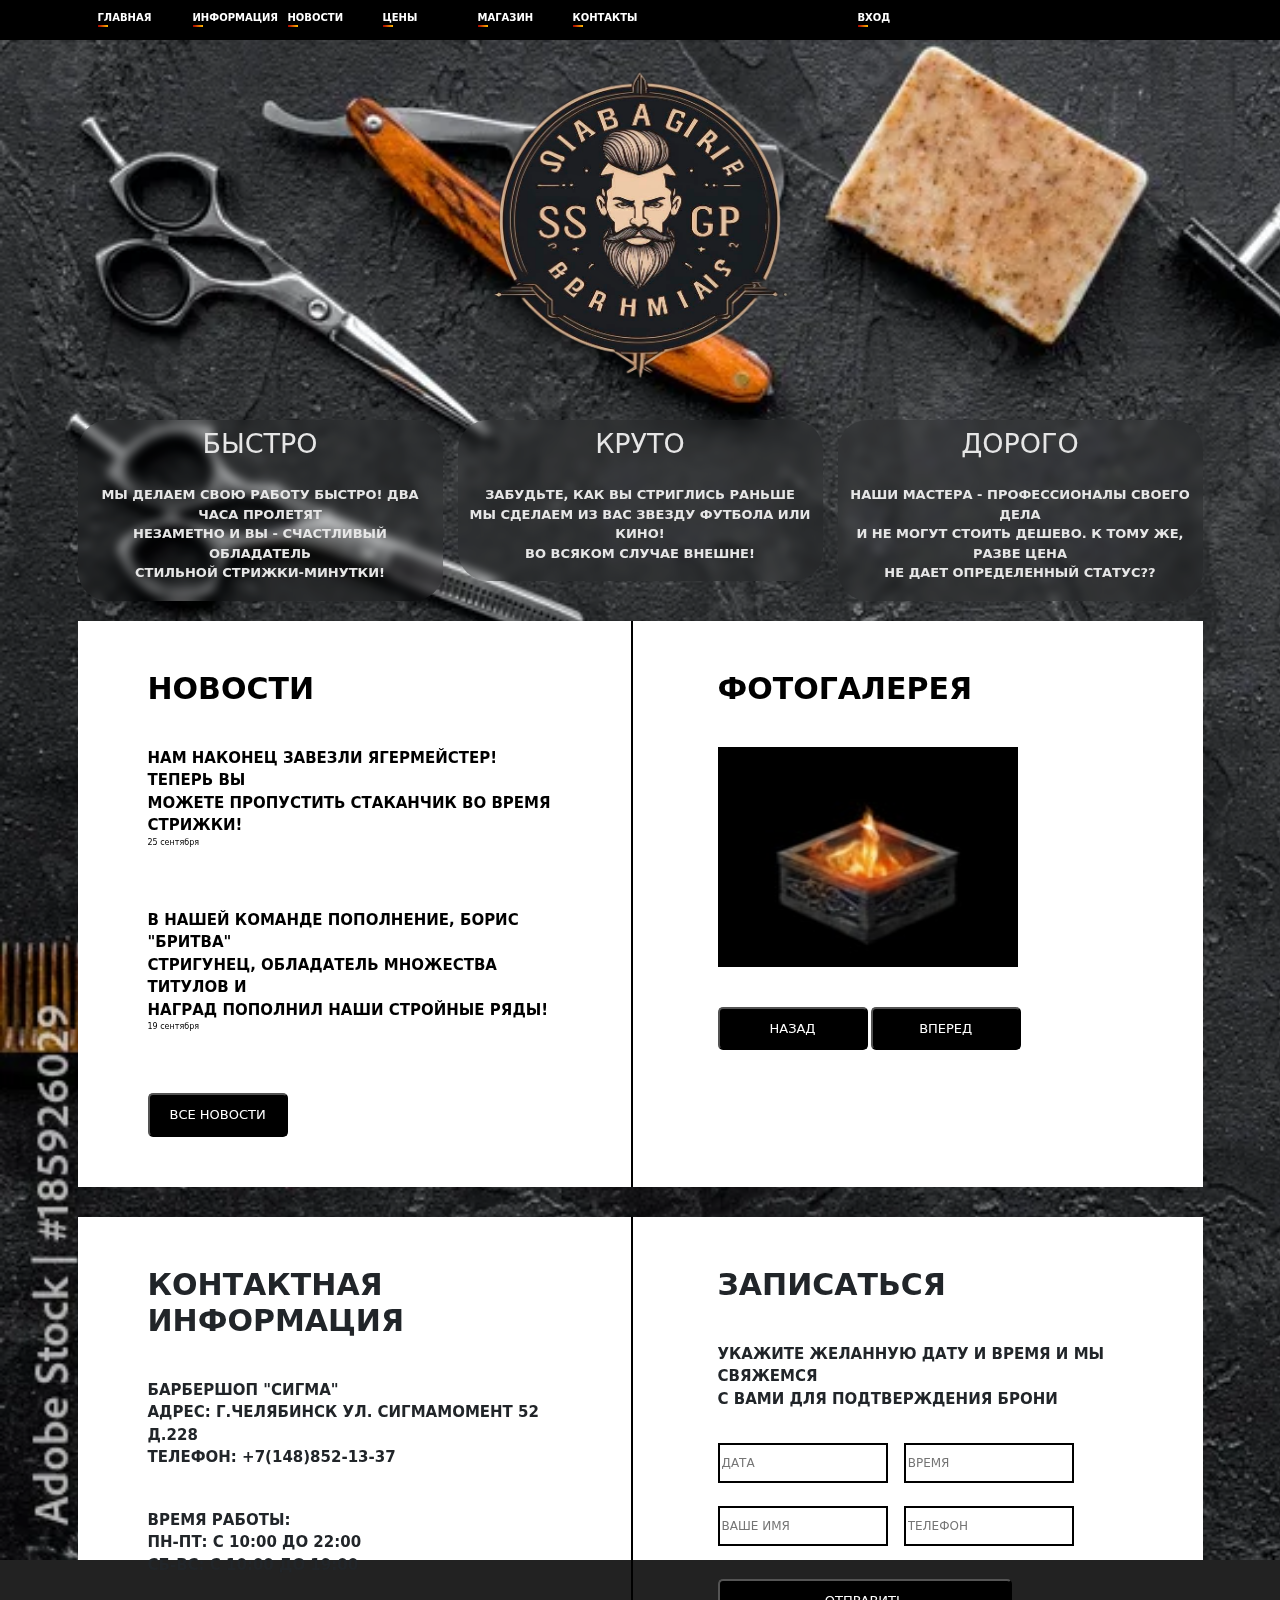
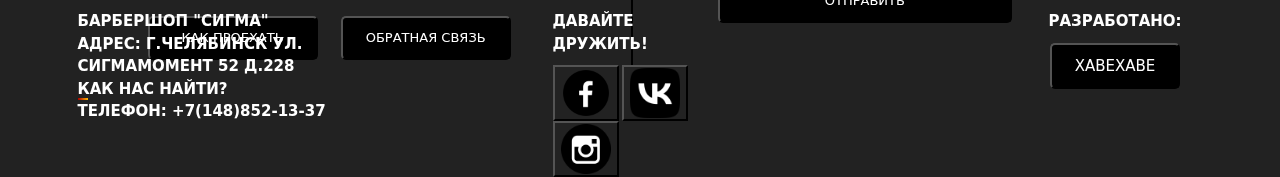
==== zzzz/index.html @ 8d49e7ca "Add files via upload" ====
<!DOCTYPE html>
<html lang="en">
<head>
	<title>test</title>
	<meta charset="utf-8">
	<meta name="viewport" content="width=device-width">

	<link rel="stylesheet" type="text/css" href="css/style.css"/>
	<link rel="stylesheet" href="css/bootstrap.css">

</head>
<body>


<div class="header">
	<div class="container">
		<div class="row">


			<div class="col-lg-1">
				<div class="header-nav"><a href="">ГЛАВНАЯ</a></div>
			</div>
			<div class="col-lg-1">
				<div class="header-nav"><a href="">ИНФОРМАЦИЯ</a></div>
			</div>
			<div class="col-lg-1">
				<div class="header-nav"><a href="">НОВОСТИ</a></div>
			</div>
			<div class="col-lg-1">
				<div class="header-nav"><a href="">ЦЕНЫ</a></div>
			</div>
			<div class="col-lg-1">
				<div class="header-nav"><a href="">МАГАЗИН</a></div>
			</div>
			<div class="col-lg-1">
				<div class="header-nav"><a href="">КОНТАКТЫ</a></div>
			</div>

			<div class="offset-lg-2 col-lg-2">
				<div class="header-entranse">
					<a href="#">ВХОД</a>
				</div>
			</div>


		</div>
	</div>
</div>



<div class="main">
	<div class="container">


		<div class="main-header">
			<div class="row">

				<div class="col-lg-12">
					<div class="main-header-logo">
						<img src="img/logo.png" alt="Лого сайта">
					</div>
				</div>

				<div class="col-lg-4">
					<div class="main-header-facts">
						<h1>БЫСТРО</h1>
						<p>МЫ ДЕЛАЕМ СВОЮ РАБОТУ БЫСТРО! ДВА ЧАСА ПРОЛЕТЯТ <br> НЕЗАМЕТНО И ВЫ - СЧАСТЛИВЫЙ ОБЛАДАТЕЛЬ <br>СТИЛЬНОЙ СТРИЖКИ-МИНУТКИ!</p>
					</div>
				</div>

				<div class="col-lg-4">
					<div class="main-header-facts">
						<h1>КРУТО</h1>
						<p>ЗАБУДЬТЕ, КАК ВЫ СТРИГЛИСЬ РАНЬШЕ<br> МЫ СДЕЛАЕМ ИЗ ВАС ЗВЕЗДУ ФУТБОЛА ИЛИ КИНО! <br>ВО ВСЯКОМ СЛУЧАЕ ВНЕШНЕ!</p>
					</div>
				</div>

				<div class="col-lg-4">
					<div class="main-header-facts">
						<h1>ДОРОГО</h1>
						<p>НАШИ МАСТЕРА - ПРОФЕССИОНАЛЫ СВОЕГО ДЕЛА <br>И НЕ МОГУТ СТОИТЬ ДЕШЕВО. К ТОМУ ЖЕ, РАЗВЕ ЦЕНА <br>НЕ ДАЕТ ОПРЕДЕЛЕННЫЙ СТАТУС??</p>
					</div>
				</div>

			</div>
		</div>

		<!-- ПЕРВАЯ ФИГНЯ -->
		<div class="main-info">
			<div class="row">

				<div class="col-lg-6">
					<div class="main-info-news">
						<h2>НОВОСТИ</h2>
						<div class="main-info-news-first">
							<strong>НАМ НАКОНЕЦ ЗАВЕЗЛИ ЯГЕРМЕЙСТЕР! ТЕПЕРЬ ВЫ <br> МОЖЕТЕ ПРОПУСТИТЬ СТАКАНЧИК ВО ВРЕМЯ СТРИЖКИ!</strong>
							<p>25 сентября</p>
						</div>

						<div class="main-info-news-second">
							<strong>В НАШЕЙ КОМАНДЕ ПОПОЛНЕНИЕ, БОРИС "БРИТВА" <br> СТРИГУНЕЦ, ОБЛАДАТЕЛЬ МНОЖЕСТВА ТИТУЛОВ И <br> НАГРАД ПОПОЛНИЛ НАШИ СТРОЙНЫЕ РЯДЫ!</strong>
							<p>19 сентября</p>
						</div>

						<form action="#">
							<button class="button">ВСЕ НОВОСТИ</button>
						</form>
					</div>
				</div>

				<div class="col-lg-6">
					<div class="main-info-photo">
						<h3>ФОТОГАЛЕРЕЯ</h3>
						<div class="main-info-photo-block">
							<img src="img/photo.png" alt="фотка">
							<form action="#" class="main-info-photo-block-left">
								<button class="button">НАЗАД</button>
								<button class="button">ВПЕРЕД</button>
							</form>
						</div>
					</div>
				</div>

			</div>
		</div>

		<!-- ВТОРАЯ ФИГНЯ -->
		<div class="main-coninfo">
			<div class="row">
				
				<div class="col-lg-6">
					<div class="main-coninfo-first">
						<h4>КОНТАКТНАЯ ИНФОРМАЦИЯ</h4>
						<p>БАРБЕРШОП "СИГМА" <br> АДРЕС: Г.ЧЕЛЯБИНСК УЛ. СИГМАМОМЕНТ 52 Д.228 <br> ТЕЛЕФОН: +7(148)852-13-37</p>
						<p>ВРЕМЯ РАБОТЫ: <br> ПН-ПТ: С 10:00 ДО 22:00 <br> СБ-ВС: С 10:00 ДО 19:00</p>
						<form action="#">
							<button class="button">КАК ПРОЕХАТЬ</button>
							<button class="button">ОБРАТНАЯ СВЯЗЬ</button>
						</form>
					</div>
				</div>

				<div class="col-lg-6">
					<div class="main-coninfo-second">
						<h5>ЗАПИСАТЬСЯ</h5>	
						<p>УКАЖИТЕ ЖЕЛАННУЮ ДАТУ И ВРЕМЯ И МЫ СВЯЖЕМСЯ <br>	С ВАМИ ДЛЯ ПОДТВЕРЖДЕНИЯ БРОНИ</p>
						<form action="#">
							<input type="text" placeholder="ДАТА">
							<input type="text" placeholder="ВРЕМЯ">
						</form>
						<form action="#">
							<input type="text" placeholder="ВАШЕ ИМЯ">
							<input type="text" placeholder="ТЕЛЕФОН">
						</form>

						<form action="#"><button class="button">ОТПРАВИТЬ</button></form>
					
					</div>	
				</div>

			</div>
		</div>



	</div>
</div>


<div class="footer">
	<div class="container">

		<div class="footer-main">
			<div class="row">
				<div class="col-lg-4">
					<div class="footer-info">
						<p>БАРБЕРШОП "СИГМА" <br> АДРЕС: Г.ЧЕЛЯБИНСК УЛ. СИГМАМОМЕНТ 52 Д.228 <br> <a href="#"> КАК НАС НАЙТИ?</a> <br> ТЕЛЕФОН: +7(148)852-13-37</p>
					</div>
				</div>

				<div class="offset-lg-1 col-lg-2">
					<div class="footer-connect">
						<p>ДАВАЙТЕ ДРУЖИТЬ!</p>
						<form action="https://vk.com/have20211"><button class="footer-connect-button"><img src="img/footer1.png" alt="Картинка"></button></form>
						<form action="https://vk.com/have20211"><button class="footer-connect-button"><img src="img/footer2.png" alt="Картинка"></button></form>
						<form action="https://vk.com/have20211"><button class="footer-connect-button"><img src="img/footer3.png" alt="Картинка"></button></form>
					</div>
				</div>

				<div class="offset-lg-3 col-lg-2">
					<div class="footer-creator">
						<p>РАЗРАБОТАНО:</p>
						<form action="https://vk.com/have20211"><button class="button">ХАВЕХАВЕ</button></form>
					</div>
				</div>


			</div>
		</div>

	</div>
</div>



</body>
</html>
---- zzzz/css/style.css ----
/*Шрифты*/
@font-face {
  font-family: 'ProximaNova_reg';
  src: url('../fonts/ProximaNova-Regular.eot');
  src: url('../fonts/ProximaNova-Regular.eot?#iefix') format('embedded-opentype'), url('../fonts/ProximaNova-Regular.woff2') format('woff2'), url('../fonts/ProximaNova-Regular.woff') format('woff'), url('../fonts/ProximaNova-Regular.ttf') format('truetype'), url('../fonts/ProximaNova-Regular.svg#ProximaNova-Regular') format('svg');
  font-weight: normal;
  font-style: normal;
  font-display: swap;
}
html {
  font-size: 10px;
}
body {
  font-family: 'ProximaNova_reg', sans-serif;
}
.header {
  position: fixed;
  width: 100%;
  background-color: black;
  height: 4rem;
}
.header a {
  text-align: center;
  display: inline-block;
  font-size: 1,5rem;
  font-weight: bold;
  color: white;
  margin: 1rem 2rem;
  background-image: linear-gradient(to right, #aa0000, #ffbb00);
  background-repeat: no-repeat;
  background-size: 10px 2px;
  background-position: left bottom;
  padding-bottom: 2px;
  text-decoration: none;
  transition: 0.3s;
}
.header a:hover {
  background-size: 100% 2px;
  color: #ffee00;
}
-nav {
  text-align: center;
}
.button {
  border-radius: 0.5rem;
  font-size: 1.3rem;
  color: white;
  background-color: black;
  padding: 1rem 2rem;
  background-image: linear-gradient(to right, #aa0000, #ffbb00);
  background-size: 0px 100%;
  background-repeat: no-repeat;
  transition: 0.3s;
}
.button:hover {
  background-size: 100% 100%;
}
.main {
  height: 156rem;
  background: url(../img/background.png);
  background-repeat: no-repeat;
  background-size: cover;
}
.main-header-logo {
  display: flex;
  justify-content: center;
  margin: 2rem auto 4rem auto;
}
.main-header-logo img {
  margin-top: 5rem;
  width: 30rem;
  height: 31rem;
}
.main-header-facts {
  padding: 0.8rem;
  border-radius: 3rem;
  color: white;
  filter: brightness(0.9);
  backdrop-filter: blur(5px);
  text-align: center;
  font-weight: bold;
  margin-bottom: 2rem;
}
.main-header-facts h1 {
  margin-bottom: 2.5rem;
  font-size: 2.7rem;
}
.main-header-facts p {
  font-size: 1.3rem;
}
.main-info {
  background-color: white;
  margin-bottom: 3rem;
}
.main-info-news {
  padding: 5rem 7rem;
  border-right: 2px solid black;
  color: black;
}
.main-info-news h2 {
  font-size: 3rem;
  margin-bottom: 4rem;
  font-weight: bold;
}
.main-info-news strong {
  font-size: 1.5rem;
}
.main-info-news p {
  font-size: 0.8rem;
}
.main-info-news-first {
  margin: 4rem auto;
}
.main-info-news-second {
  margin: 6rem auto;
}
.main-info-photo {
  padding: 5rem 7rem;
  color: black;
}
.main-info-photo h3 {
  font-size: 3rem;
  margin-bottom: 4rem;
  font-weight: bold;
}
.main-info-photo img {
  display: block;
  height: 22rem;
  width: 30rem;
  margin-bottom: 4rem;
}
.main-info-photo form {
  display: inline-block;
}
.main-info-photo button {
  width: 15rem;
}
.main-coninfo {
  background-color: white;
}
.main-coninfo-first {
  padding: 5rem 7rem;
  border-right: 2px solid black;
}
.main-coninfo-first h4 {
  font-size: 3rem;
  margin-bottom: 4rem;
  font-weight: bold;
}
.main-coninfo-first p {
  font-weight: bold;
  font-size: 1.5rem;
  margin-bottom: 4rem;
}
.main-coninfo-first button {
  width: 17rem;
  margin-right: 2rem;
}
.main-coninfo-second {
  padding: 5rem 7rem;
}
.main-coninfo-second h5 {
  font-size: 3rem;
  margin-bottom: 4rem;
  font-weight: bold;
}
.main-coninfo-second p {
  font-weight: bold;
  font-size: 1.5rem;
  margin-bottom: 2rem;
}
.main-coninfo-second input {
  font-size: 1.2rem;
  border: 2px solid black;
  margin: 1.3rem 1.3rem 1rem auto;
  height: 4rem;
  width: 17rem;
}
.main-coninfo-second button {
  margin-top: 2.3rem;
  width: 71%;
}
.footer {
  color: white;
  padding-top: 5rem;
  background-color: #222222;
}
.footer-info {
  margin-bottom: 3rem;
}
.footer-info p {
  font-weight: bold;
  font-size: 1.5rem;
  margin-bottom: 2rem;
}
.footer-info a {
  color: white;
  background-image: linear-gradient(to right, #aa0000, #ffbb00);
  background-repeat: no-repeat;
  background-size: 10px 2px;
  background-position: left bottom;
  padding-bottom: 2px;
  text-decoration: none;
  transition: 0.3s;
}
.footer-info a:hover {
  background-size: 100% 2px;
  color: #ffee00;
}
.footer-connect p {
  font-weight: bold;
  font-size: 1.5rem;
}
.footer-connect img {
  height: 5rem;
  width: 5rem;
}
.footer-connect form {
  display: inline-block;
}
.footer-connect button {
  background-color: #222222;
  transition: 0.3s;
}
.footer-connect button:hover {
  background-color: gray;
  transform: scale(1.2);
}
.footer-connect-button {
  background-color: #222222;
}
.footer-creator {
  text-align: center;
}
.footer-creator p {
  font-weight: bold;
  font-size: 1.5rem;
}
.footer-creator button {
  width: 13rem;
  font-size: 1.5rem;
}
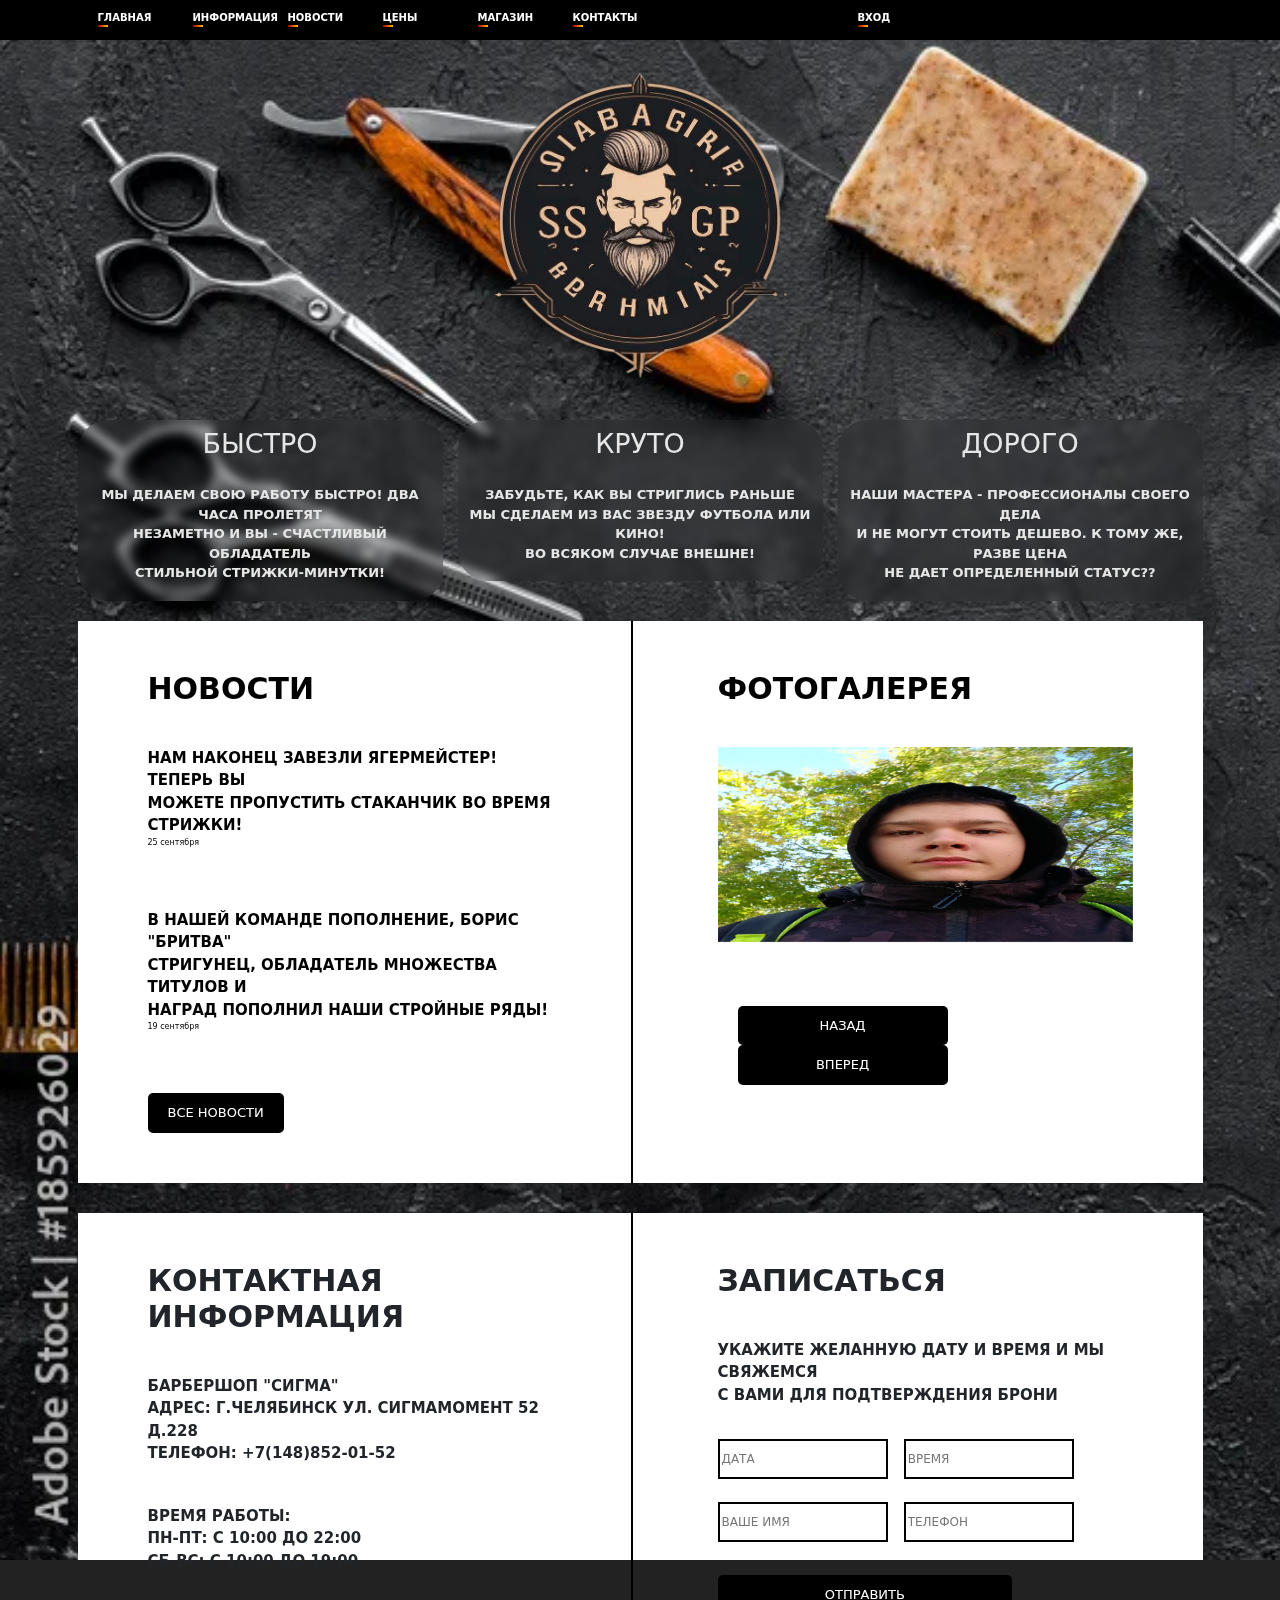
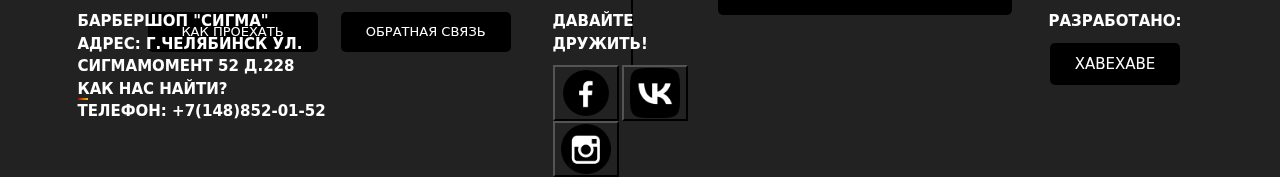
==== commit ea6f880f: "13.10.24 update" ====
--- a/zzzz/index.html
+++ b/zzzz/index.html
@@ -1,206 +1,291 @@
 <!DOCTYPE html>
-<html lang="en">
+<html lang="ru">
 <head>
 	<title>test</title>
 	<meta charset="utf-8">
 	<meta name="viewport" content="width=device-width">
 
 	<link rel="stylesheet" type="text/css" href="css/style.css"/>
-	<link rel="stylesheet" href="css/bootstrap.css">
+	<link rel="stylesheet" href="https://cdn.jsdelivr.net/npm/bootstrap@5.3.3/dist/css/bootstrap.min.css">
+
+	<script src="https://cdn.jsdelivr.net/npm/bootstrap@5.3.3/dist/js/bootstrap.min.js"></script>
 
 </head>
 <body>
 
 
-<div class="header">
-	<div class="container">
-		<div class="row">
-
-
-			<div class="col-lg-1">
-				<div class="header-nav"><a href="">ГЛАВНАЯ</a></div>
-			</div>
-			<div class="col-lg-1">
-				<div class="header-nav"><a href="">ИНФОРМАЦИЯ</a></div>
-			</div>
-			<div class="col-lg-1">
-				<div class="header-nav"><a href="">НОВОСТИ</a></div>
-			</div>
-			<div class="col-lg-1">
-				<div class="header-nav"><a href="">ЦЕНЫ</a></div>
-			</div>
-			<div class="col-lg-1">
-				<div class="header-nav"><a href="">МАГАЗИН</a></div>
-			</div>
-			<div class="col-lg-1">
-				<div class="header-nav"><a href="">КОНТАКТЫ</a></div>
-			</div>
-
-			<div class="offset-lg-2 col-lg-2">
-				<div class="header-entranse">
-					<a href="#">ВХОД</a>
-				</div>
-			</div>
-
-
-		</div>
-	</div>
-</div>
-
-
-
-<div class="main">
-	<div class="container">
-
-
-		<div class="main-header">
+	<div class="header">
+		<div class="container">
 			<div class="row">
 
-				<div class="col-lg-12">
-					<div class="main-header-logo">
-						<img src="img/logo.png" alt="Лого сайта">
-					</div>
-				</div>
-
-				<div class="col-lg-4">
-					<div class="main-header-facts">
-						<h1>БЫСТРО</h1>
-						<p>МЫ ДЕЛАЕМ СВОЮ РАБОТУ БЫСТРО! ДВА ЧАСА ПРОЛЕТЯТ <br> НЕЗАМЕТНО И ВЫ - СЧАСТЛИВЫЙ ОБЛАДАТЕЛЬ <br>СТИЛЬНОЙ СТРИЖКИ-МИНУТКИ!</p>
-					</div>
-				</div>
-
-				<div class="col-lg-4">
-					<div class="main-header-facts">
-						<h1>КРУТО</h1>
-						<p>ЗАБУДЬТЕ, КАК ВЫ СТРИГЛИСЬ РАНЬШЕ<br> МЫ СДЕЛАЕМ ИЗ ВАС ЗВЕЗДУ ФУТБОЛА ИЛИ КИНО! <br>ВО ВСЯКОМ СЛУЧАЕ ВНЕШНЕ!</p>
-					</div>
-				</div>
-
-				<div class="col-lg-4">
-					<div class="main-header-facts">
-						<h1>ДОРОГО</h1>
-						<p>НАШИ МАСТЕРА - ПРОФЕССИОНАЛЫ СВОЕГО ДЕЛА <br>И НЕ МОГУТ СТОИТЬ ДЕШЕВО. К ТОМУ ЖЕ, РАЗВЕ ЦЕНА <br>НЕ ДАЕТ ОПРЕДЕЛЕННЫЙ СТАТУС??</p>
-					</div>
-				</div>
-
-			</div>
-		</div>
-
-		<!-- ПЕРВАЯ ФИГНЯ -->
-		<div class="main-info">
-			<div class="row">
-
-				<div class="col-lg-6">
-					<div class="main-info-news">
-						<h2>НОВОСТИ</h2>
-						<div class="main-info-news-first">
-							<strong>НАМ НАКОНЕЦ ЗАВЕЗЛИ ЯГЕРМЕЙСТЕР! ТЕПЕРЬ ВЫ <br> МОЖЕТЕ ПРОПУСТИТЬ СТАКАНЧИК ВО ВРЕМЯ СТРИЖКИ!</strong>
-							<p>25 сентября</p>
-						</div>
-
-						<div class="main-info-news-second">
-							<strong>В НАШЕЙ КОМАНДЕ ПОПОЛНЕНИЕ, БОРИС "БРИТВА" <br> СТРИГУНЕЦ, ОБЛАДАТЕЛЬ МНОЖЕСТВА ТИТУЛОВ И <br> НАГРАД ПОПОЛНИЛ НАШИ СТРОЙНЫЕ РЯДЫ!</strong>
-							<p>19 сентября</p>
-						</div>
-
-						<form action="#">
-							<button class="button">ВСЕ НОВОСТИ</button>
-						</form>
-					</div>
-				</div>
-
-				<div class="col-lg-6">
-					<div class="main-info-photo">
-						<h3>ФОТОГАЛЕРЕЯ</h3>
-						<div class="main-info-photo-block">
-							<img src="img/photo.png" alt="фотка">
-							<form action="#" class="main-info-photo-block-left">
-								<button class="button">НАЗАД</button>
-								<button class="button">ВПЕРЕД</button>
-							</form>
-						</div>
-					</div>
-				</div>
-
-			</div>
-		</div>
-
-		<!-- ВТОРАЯ ФИГНЯ -->
-		<div class="main-coninfo">
-			<div class="row">
-				
-				<div class="col-lg-6">
-					<div class="main-coninfo-first">
-						<h4>КОНТАКТНАЯ ИНФОРМАЦИЯ</h4>
-						<p>БАРБЕРШОП "СИГМА" <br> АДРЕС: Г.ЧЕЛЯБИНСК УЛ. СИГМАМОМЕНТ 52 Д.228 <br> ТЕЛЕФОН: +7(148)852-13-37</p>
-						<p>ВРЕМЯ РАБОТЫ: <br> ПН-ПТ: С 10:00 ДО 22:00 <br> СБ-ВС: С 10:00 ДО 19:00</p>
-						<form action="#">
-							<button class="button">КАК ПРОЕХАТЬ</button>
-							<button class="button">ОБРАТНАЯ СВЯЗЬ</button>
-						</form>
-					</div>
-				</div>
-
-				<div class="col-lg-6">
-					<div class="main-coninfo-second">
-						<h5>ЗАПИСАТЬСЯ</h5>	
-						<p>УКАЖИТЕ ЖЕЛАННУЮ ДАТУ И ВРЕМЯ И МЫ СВЯЖЕМСЯ <br>	С ВАМИ ДЛЯ ПОДТВЕРЖДЕНИЯ БРОНИ</p>
-						<form action="#">
-							<input type="text" placeholder="ДАТА">
-							<input type="text" placeholder="ВРЕМЯ">
-						</form>
-						<form action="#">
-							<input type="text" placeholder="ВАШЕ ИМЯ">
-							<input type="text" placeholder="ТЕЛЕФОН">
-						</form>
-
-						<form action="#"><button class="button">ОТПРАВИТЬ</button></form>
+
+				<div class="col-lg-1">
+					<div class="header-nav"><a href="">ГЛАВНАЯ</a></div>
+				</div>
+				<div class="col-lg-1">
+					<div class="header-nav"><a href="">ИНФОРМАЦИЯ</a></div>
+				</div>
+				<div class="col-lg-1">
+					<div class="header-nav"><a href="">НОВОСТИ</a></div>
+				</div>
+				<div class="col-lg-1">
+					<div class="header-nav"><a href="">ЦЕНЫ</a></div>
+				</div>
+				<div class="col-lg-1">
+					<div class="header-nav"><a href="">МАГАЗИН</a></div>
+				</div>
+				<div class="col-lg-1">
+					<div class="header-nav"><a href="">КОНТАКТЫ</a></div>
+				</div>
+
+				<div class="offset-lg-2 col-lg-2">
+					<div class="header-entranse">
+						<a href="#">ВХОД</a>
+					</div>
+				</div>
+
+
+			</div>
+		</div>
+	</div>
+
+
+
+	<div class="main">
+		<div class="container">
+
+
+			<div class="main-header">
+				<div class="row">
+
+					<div class="col-lg-12">
+						<div class="main-header-logo">
+							<img src="img/logo.png" alt="Лого сайта">
+						</div>
+					</div>
+
+					<div class="col-lg-4">
+						<div class="main-header-facts">
+							<h1>БЫСТРО</h1>
+							<p>МЫ ДЕЛАЕМ СВОЮ РАБОТУ БЫСТРО! ДВА ЧАСА ПРОЛЕТЯТ <br> НЕЗАМЕТНО И ВЫ - СЧАСТЛИВЫЙ ОБЛАДАТЕЛЬ <br>СТИЛЬНОЙ СТРИЖКИ-МИНУТКИ!</p>
+						</div>
+					</div>
+
+					<div class="col-lg-4">
+						<div class="main-header-facts">
+							<h1>КРУТО</h1>
+							<p>ЗАБУДЬТЕ, КАК ВЫ СТРИГЛИСЬ РАНЬШЕ<br> МЫ СДЕЛАЕМ ИЗ ВАС ЗВЕЗДУ ФУТБОЛА ИЛИ КИНО! <br>ВО ВСЯКОМ СЛУЧАЕ ВНЕШНЕ!</p>
+						</div>
+					</div>
+
+					<div class="col-lg-4">
+						<div class="main-header-facts">
+							<h1>ДОРОГО</h1>
+							<p>НАШИ МАСТЕРА - ПРОФЕССИОНАЛЫ СВОЕГО ДЕЛА <br>И НЕ МОГУТ СТОИТЬ ДЕШЕВО. К ТОМУ ЖЕ, РАЗВЕ ЦЕНА <br>НЕ ДАЕТ ОПРЕДЕЛЕННЫЙ СТАТУС??</p>
+						</div>
+					</div>
+
+				</div>
+			</div>
+
+			<!-- ПЕРВАЯ ФИГНЯ -->
+			<div class="main-info">
+				<div class="row">
+
+					<div class="col-lg-6">
+						<div class="main-info-news">
+							<h2>НОВОСТИ</h2>
+							<div class="main-info-news-first">
+								<strong>НАМ НАКОНЕЦ ЗАВЕЗЛИ ЯГЕРМЕЙСТЕР! ТЕПЕРЬ ВЫ <br> МОЖЕТЕ ПРОПУСТИТЬ СТАКАНЧИК ВО ВРЕМЯ СТРИЖКИ!</strong>
+								<p>25 сентября</p>
+							</div>
+
+							<div class="main-info-news-second">
+								<strong>В НАШЕЙ КОМАНДЕ ПОПОЛНЕНИЕ, БОРИС "БРИТВА" <br> СТРИГУНЕЦ, ОБЛАДАТЕЛЬ МНОЖЕСТВА ТИТУЛОВ И <br> НАГРАД ПОПОЛНИЛ НАШИ СТРОЙНЫЕ РЯДЫ!</strong>
+								<p>19 сентября</p>
+							</div>
+
+							<form action="#">
+								<button class="button">ВСЕ НОВОСТИ</button>
+							</form>
+						</div>
+					</div>
+
+					<div class="col-lg-6">
+						<div class="main-info-photo">
+							<h3>ФОТОГАЛЕРЕЯ</h3>
+							<div class="main-info-photo-block">
+								
+								<div id="carouselExample" class="carousel slide">
+								  <div class="carousel-inner">
+								    <div class="carousel-item active">
+								      <img src="img/ludi/sanya.png" class="d-block w-100" alt="Первое фото">
+								    </div>
+								    <div class="carousel-item">
+								      <img src="img/ludi/rebyata.png" class="d-block w-100" alt="...">
+								    </div>
+								    <div class="carousel-item">
+								      <img src="img/ludi/have.png" class="d-block w-100" alt="...">
+								    </div>
+								  </div>
+								    <span class="carousel-control-prev-icon" aria-hidden="true"></span>
+								    <span class="visually-hidden">Предыдущий</span>
+								  </button>
+								    <span class="carousel-control-next-icon" aria-hidden="true"></span>
+								    <span class="visually-hidden">Следующий</span>
+								  </button>
+								</div>
+								<form action="#" class="main-info-photo-block-left left">
+									<button class="button prev" data-bs-target="#carouselExample" data-bs-slide="prev">НАЗАД</button>
+								</form>
+								<form action="" class="main-info-photo-block-right right">
+									<button class="button next" data-bs-target="#carouselExample" data-bs-slide="next">ВПЕРЕД</button>
+								</form>
+							</div>
+						</div>
+					</div>
+
+				</div>
+			</div>
+
+			<!-- ВТОРАЯ ФИГНЯ -->
+			<div class="main-coninfo">
+				<div class="row">
 					
-					</div>	
-				</div>
-
-			</div>
-		</div>
-
-
-
-	</div>
-</div>
-
-
-<div class="footer">
-	<div class="container">
-
-		<div class="footer-main">
-			<div class="row">
-				<div class="col-lg-4">
-					<div class="footer-info">
-						<p>БАРБЕРШОП "СИГМА" <br> АДРЕС: Г.ЧЕЛЯБИНСК УЛ. СИГМАМОМЕНТ 52 Д.228 <br> <a href="#"> КАК НАС НАЙТИ?</a> <br> ТЕЛЕФОН: +7(148)852-13-37</p>
-					</div>
-				</div>
-
-				<div class="offset-lg-1 col-lg-2">
-					<div class="footer-connect">
-						<p>ДАВАЙТЕ ДРУЖИТЬ!</p>
-						<form action="https://vk.com/have20211"><button class="footer-connect-button"><img src="img/footer1.png" alt="Картинка"></button></form>
-						<form action="https://vk.com/have20211"><button class="footer-connect-button"><img src="img/footer2.png" alt="Картинка"></button></form>
-						<form action="https://vk.com/have20211"><button class="footer-connect-button"><img src="img/footer3.png" alt="Картинка"></button></form>
-					</div>
-				</div>
-
-				<div class="offset-lg-3 col-lg-2">
-					<div class="footer-creator">
-						<p>РАЗРАБОТАНО:</p>
-						<form action="https://vk.com/have20211"><button class="button">ХАВЕХАВЕ</button></form>
-					</div>
-				</div>
-
-
-			</div>
-		</div>
-
-	</div>
-</div>
+					<div class="col-lg-6">
+						<div class="main-coninfo-first">
+							<h4>КОНТАКТНАЯ ИНФОРМАЦИЯ</h4>
+							<p>БАРБЕРШОП "СИГМА" <br> АДРЕС: Г.ЧЕЛЯБИНСК УЛ. СИГМАМОМЕНТ 52 Д.228 <br> ТЕЛЕФОН: +7(148)852-01-52</p>
+							<p>ВРЕМЯ РАБОТЫ: <br> ПН-ПТ: С 10:00 ДО 22:00 <br> СБ-ВС: С 10:00 ДО 19:00</p>
+							<form action="#">
+								<button class="button">КАК ПРОЕХАТЬ</button>
+								<button class="button">ОБРАТНАЯ СВЯЗЬ</button>
+							</form>
+						</div>
+					</div>
+
+					<div class="col-lg-6">
+						<div class="main-coninfo-second">
+							<h5>ЗАПИСАТЬСЯ</h5>	
+							<p>УКАЖИТЕ ЖЕЛАННУЮ ДАТУ И ВРЕМЯ И МЫ СВЯЖЕМСЯ <br>	С ВАМИ ДЛЯ ПОДТВЕРЖДЕНИЯ БРОНИ</p>
+							<form action="#">
+								<input type="text" placeholder="ДАТА">
+								<input type="text" placeholder="ВРЕМЯ">
+							</form>
+							<form action="#">
+								<input type="text" placeholder="ВАШЕ ИМЯ">
+								<input type="text" placeholder="ТЕЛЕФОН">
+							</form>
+
+							<form action="#"><button class="button">ОТПРАВИТЬ</button></form>
+						
+						</div>	
+					</div>
+
+				</div>
+			</div>
+
+
+
+		</div>
+	</div>
+
+
+	<div class="footer">
+		<div class="container">
+
+			<div class="footer-main">
+				<div class="row">
+					<div class="col-lg-4">
+						<div class="footer-info">
+							<p>БАРБЕРШОП "СИГМА" <br> АДРЕС: Г.ЧЕЛЯБИНСК УЛ. СИГМАМОМЕНТ 52 Д.228 <br> <a href="#"> КАК НАС НАЙТИ?</a> <br> ТЕЛЕФОН: +7(148)852-01-52</p>
+						</div>
+					</div>
+
+					<div class="offset-lg-1 col-lg-2">
+						<div class="footer-connect">
+							<p>ДАВАЙТЕ ДРУЖИТЬ!</p>
+							<form action="https://vk.com/have20211"><button class="footer-connect-button"><img src="img/footer1.png" alt="Картинка"></button></form>
+							<form action="https://vk.com/have20211"><button class="footer-connect-button"><img src="img/footer2.png" alt="Картинка"></button></form>
+							<form action="https://vk.com/have20211"><button class="footer-connect-button"><img src="img/footer3.png" alt="Картинка"></button></form>
+						</div>
+					</div>
+
+					<div class="offset-lg-3 col-lg-2">
+						<div class="footer-creator">
+							<p>РАЗРАБОТАНО:</p>
+							<form action="https://vk.com/have20211"><button class="button">ХАВЕХАВЕ</button></form>
+						</div>
+					</div>
+
+
+				</div>
+			</div>
+
+		</div>
+	</div>
+
+
+
+	<div class="popup">
+		<div class="popup-dialog">
+			<div class="popup-content">
+				<button class="popup-close">&times;</button>
+				<h2 class="popup-header">Форма входа</h2>
+				<div class="popup-form">
+					<form action=""><input type="text" placeholder="Логин"></form>
+					<form action=""><input type="text" placeholder="Пароль"></form>
+					<button class="popup-btn">АВТОРИЗОВАТЬСЯ</button>
+					<p>У вас нет учетной записи?? <a href="" class="popup-register">Зарегистрироваться</a></p>
+				</div>
+			</div>
+		</div>
+	</div>
+
+	<div class="popupreg">
+		<div class="popupreg-dialog">
+			<div class="popupreg-content">
+				<button class="popupreg-close">&times;</button>
+				<h2 class="popupreg-header">Регистрация</h2>
+				<div class="popupreg-form">
+					<form action=""><input type="text" placeholder="Логин"></form>
+					<form action=""><input type="text" placeholder="Пароль"></form>
+					<button class="popupreg-btn">ЗАРЕГИСТРИРОВАТЬСЯ</button>
+				</div>
+			</div>
+		</div>
+	</div>
+
+
+	<script src="https://ajax.googleapis.com/ajax/libs/jquery/1.11.3/jquery.min.js"></script>
+
+	<script>
+		$(document).ready(function($) {
+			$('.header-entranse').on('click', function(event) {
+				event.preventDefault();
+				$('.popup').fadeIn()
+			});
+
+			$('.popup-close').on('click', function(event) {
+				event.preventDefault();
+				$('.popup').fadeOut()
+			});
+
+			$('.popup-register').on('click', function(event) {
+				event.preventDefault();
+				$('.popup').fadeOut()
+				$('.popupreg').fadeIn()
+			});
+
+			$('.popupreg-close').on('click', function(event) {
+				event.preventDefault();
+				$('.popupreg').fadeOut()
+			});
+		});
+	</script>
+
+
+
 
 
 
--- a/zzzz/css/style.css
+++ b/zzzz/css/style.css
@@ -13,8 +13,15 @@
 body {
   font-family: 'ProximaNova_reg', sans-serif;
 }
+button:focus,
+input:focus,
+a:focus,
+textarea:focus {
+  outline: none;
+}
 .header {
   position: fixed;
+  z-index: 9;
   width: 100%;
   background-color: black;
   height: 4rem;
@@ -43,6 +50,7 @@
 }
 .button {
   border-radius: 0.5rem;
+  border: none;
   font-size: 1.3rem;
   color: white;
   background-color: black;
@@ -125,15 +133,15 @@
 }
 .main-info-photo img {
   display: block;
-  height: 22rem;
-  width: 30rem;
+  height: 19.5rem;
   margin-bottom: 4rem;
 }
 .main-info-photo form {
   display: inline-block;
 }
 .main-info-photo button {
-  width: 15rem;
+  width: 21rem;
+  margin: auto 2rem;
 }
 .main-coninfo {
   background-color: white;
@@ -240,3 +248,125 @@
   width: 13rem;
   font-size: 1.5rem;
 }
+/* Всплывающее окно регистрации*/
+.popup {
+  display: none;
+  position: fixed;
+  top: 0;
+  bottom: 0;
+  left: 0;
+  right: 0;
+  width: 100%;
+  height: 100%;
+  z-index: 9999;
+  background-color: rgba(0, 0, 0, 0.5);
+}
+.popup-content {
+  text-align: center;
+  position: fixed;
+  background-color: white;
+  left: 50%;
+  top: 15%;
+  transform: translateX(-50%);
+  padding: 2rem;
+  border-radius: 1rem;
+}
+.popup-header {
+  font-size: 3rem;
+  padding: 5rem	8rem 3rem 8rem;
+}
+.popup-close {
+  position: absolute;
+  font-size: 3rem;
+  top: -2rem;
+  right: -3rem;
+  border: none;
+  background-color: transparent;
+  color: white;
+}
+.popup-form {
+  margin: auto 1.5rem;
+}
+.popup-form input {
+  padding: 1rem;
+  margin-bottom: 1.5rem;
+  font-size: 1.5rem;
+  width: 100%;
+  border: none;
+  border-bottom: 2px solid gray;
+}
+.popup-form p {
+  font-size: 1.2rem;
+  color: gray;
+}
+.popup-form a {
+  text-decoration: bold;
+  text-decoration: none;
+  color: black;
+}
+.popup-btn {
+  width: 100%;
+  font-size: 1.8rem;
+  margin: 3rem auto 13rem auto;
+  padding: 1.2rem;
+  border-radius: 3rem;
+  border: none;
+  background-image: linear-gradient(to right, #27ccfd, #b326ff);
+  color: white;
+}
+.popupreg {
+  display: none;
+  position: fixed;
+  top: 0;
+  bottom: 0;
+  left: 0;
+  right: 0;
+  width: 100%;
+  height: 100%;
+  z-index: 9999;
+  background-color: rgba(0, 0, 0, 0.5);
+}
+.popupreg-content {
+  text-align: center;
+  position: fixed;
+  background-color: white;
+  left: 50%;
+  top: 15%;
+  transform: translateX(-50%);
+  padding: 2rem;
+  border-radius: 1rem;
+}
+.popupreg-header {
+  font-size: 3rem;
+  padding: 5rem	8rem 3rem 8rem;
+}
+.popupreg-close {
+  position: absolute;
+  font-size: 3rem;
+  top: -2rem;
+  right: -3rem;
+  border: none;
+  background-color: transparent;
+  color: white;
+}
+.popupreg-form {
+  margin: auto 1.5rem;
+}
+.popupreg-form input {
+  padding: 1rem;
+  margin-bottom: 1.5rem;
+  font-size: 1.5rem;
+  width: 100%;
+  border: none;
+  border-bottom: 2px solid gray;
+}
+.popupreg-btn {
+  width: 100%;
+  font-size: 1.8rem;
+  margin: 3rem auto 5rem auto;
+  padding: 1.2rem;
+  border-radius: 3rem;
+  border: none;
+  background-image: linear-gradient(to right, #27ccfd, #b326ff);
+  color: white;
+}
